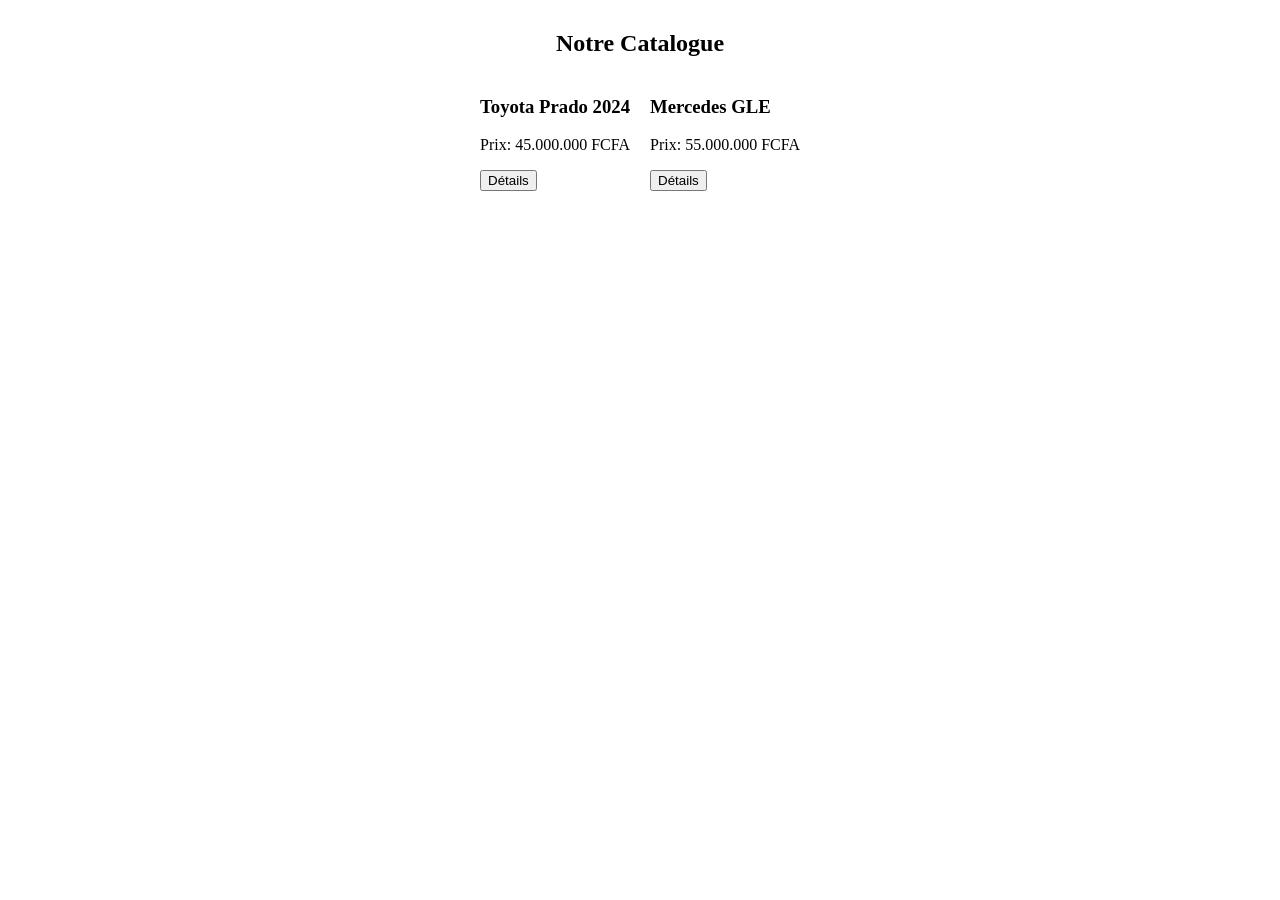
==== boutique.html @ b4d0bb3d "Ajout de accueil et de la boutique" ====
<!DOCTYPE html>
<html lang="fr">
<head>
    <meta charset="UTF-8">
    <title>Boutique - ZEN AUTO</title>
    <link rel="stylesheet" href="style.css">
</head>
<body>
    <h2 style="text-align:center; margin-top:30px;">Notre Catalogue</h2>
    <div class="shop-container" style="display:flex; justify-content:center; gap:20px; flex-wrap:wrap;">
        <div class="card">
            <h3>Toyota Prado 2024</h3>
            <p>Prix: 45.000.000 FCFA</p>
            <button class="btn-main">Détails</button>
        </div>
        <div class="card">
            <h3>Mercedes GLE</h3>
            <p>Prix: 55.000.000 FCFA</p>
            <button class="btn-main">Détails</button>
        </div>
    </div>
</body>
</html>
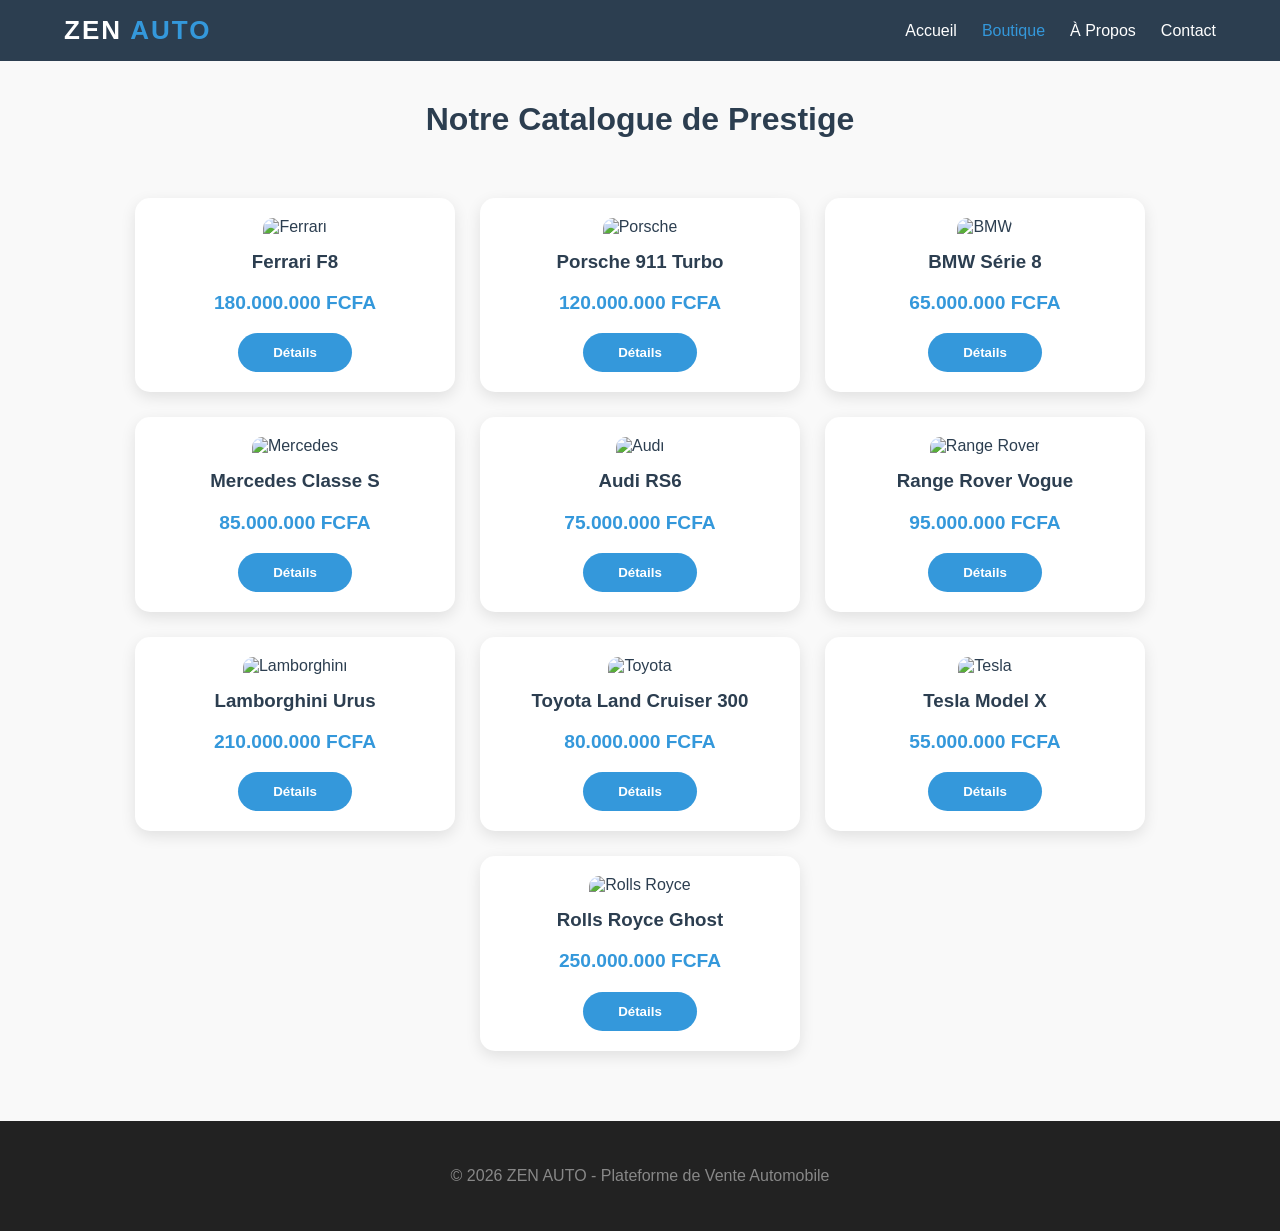
==== commit 98472f13: "mise a jour de la boutique" ====
--- a/boutique.html
+++ b/boutique.html
@@ -2,22 +2,103 @@
 <html lang="fr">
 <head>
     <meta charset="UTF-8">
+    <meta name="viewport" content="width=device-width, initial-scale=1.0">
     <title>Boutique - ZEN AUTO</title>
     <link rel="stylesheet" href="style.css">
 </head>
 <body>
-    <h2 style="text-align:center; margin-top:30px;">Notre Catalogue</h2>
-    <div class="shop-container" style="display:flex; justify-content:center; gap:20px; flex-wrap:wrap;">
-        <div class="card">
-            <h3>Toyota Prado 2024</h3>
-            <p>Prix: 45.000.000 FCFA</p>
-            <button class="btn-main">Détails</button>
+    <header>
+        <div class="logo">ZEN <span>AUTO</span></div>
+        <nav>
+            <ul>
+                <li><a href="index.html">Accueil</a></li>
+                <li><a href="boutique.html" class="active">Boutique</a></li>
+                <li><a href="a-propos.html">À Propos</a></li>
+                <li><a href="contact.html">Contact</a></li>
+            </ul>
+        </nav>
+    </header>
+
+    <main>
+        <h1 style="text-align:center; margin: 40px 0; color: #2c3e50;">Notre Catalogue de Prestige</h1>
+        
+        <div class="shop-container" style="display: flex; flex-wrap: wrap; justify-content: center; gap: 25px; padding: 20px;">
+            
+            <div class="card">
+                <img src="https://images.unsplash.com/photo-1583121274602-3e2820c69888?auto=format&fit=crop&w=300&q=80" alt="Ferrari" style="width:100%; border-radius: 10px 10px 0 0;">
+                <h3>Ferrari F8</h3>
+                <p class="prix">180.000.000 FCFA</p>
+                <button class="btn-main">Détails</button>
+            </div>
+
+            <div class="card">
+                <img src="https://images.unsplash.com/photo-1614164185128-e4ec99c436d7?auto=format&fit=crop&w=300&q=80" alt="Porsche" style="width:100%; border-radius: 10px 10px 0 0;">
+                <h3>Porsche 911 Turbo</h3>
+                <p class="prix">120.000.000 FCFA</p>
+                <button class="btn-main">Détails</button>
+            </div>
+
+            <div class="card">
+                <img src="https://images.unsplash.com/photo-1555215695-3004980ad54e?auto=format&fit=crop&w=300&q=80" alt="BMW" style="width:100%; border-radius: 10px 10px 0 0;">
+                <h3>BMW Série 8</h3>
+                <p class="prix">65.000.000 FCFA</p>
+                <button class="btn-main">Détails</button>
+            </div>
+
+            <div class="card">
+                <img src="https://images.unsplash.com/photo-1617531653332-bd46c24f2068?auto=format&fit=crop&w=300&q=80" alt="Mercedes" style="width:100%; border-radius: 10px 10px 0 0;">
+                <h3>Mercedes Classe S</h3>
+                <p class="prix">85.000.000 FCFA</p>
+                <button class="btn-main">Détails</button>
+            </div>
+
+            <div class="card">
+                <img src="https://images.unsplash.com/photo-1544636331-e26879cd4d9b?auto=format&fit=crop&w=300&q=80" alt="Audi" style="width:100%; border-radius: 10px 10px 0 0;">
+                <h3>Audi RS6</h3>
+                <p class="prix">75.000.000 FCFA</p>
+                <button class="btn-main">Détails</button>
+            </div>
+
+            <div class="card">
+                <img src="https://images.unsplash.com/photo-1621135802920-133df287f89c?auto=format&fit=crop&w=300&q=80" alt="Range Rover" style="width:100%; border-radius: 10px 10px 0 0;">
+                <h3>Range Rover Vogue</h3>
+                <p class="prix">95.000.000 FCFA</p>
+                <button class="btn-main">Détails</button>
+            </div>
+
+            <div class="card">
+                <img src="https://images.unsplash.com/photo-1503376780353-7e6692767b70?auto=format&fit=crop&w=300&q=80" alt="Lamborghini" style="width:100%; border-radius: 10px 10px 0 0;">
+                <h3>Lamborghini Urus</h3>
+                <p class="prix">210.000.000 FCFA</p>
+                <button class="btn-main">Détails</button>
+            </div>
+
+            <div class="card">
+                <img src="https://images.unsplash.com/photo-1563720223185-11003d516905?auto=format&fit=crop&w=300&q=80" alt="Toyota" style="width:100%; border-radius: 10px 10px 0 0;">
+                <h3>Toyota Land Cruiser 300</h3>
+                <p class="prix">80.000.000 FCFA</p>
+                <button class="btn-main">Détails</button>
+            </div>
+
+            <div class="card">
+                <img src="https://images.unsplash.com/photo-1526729837919-397dd396240e?auto=format&fit=crop&w=300&q=80" alt="Tesla" style="width:100%; border-radius: 10px 10px 0 0;">
+                <h3>Tesla Model X</h3>
+                <p class="prix">55.000.000 FCFA</p>
+                <button class="btn-main">Détails</button>
+            </div>
+
+            <div class="card">
+                <img src="https://images.unsplash.com/photo-1532974297617-c0f05fe48bff?auto=format&fit=crop&w=300&q=80" alt="Rolls Royce" style="width:100%; border-radius: 10px 10px 0 0;">
+                <h3>Rolls Royce Ghost</h3>
+                <p class="prix">250.000.000 FCFA</p>
+                <button class="btn-main">Détails</button>
+            </div>
+
         </div>
-        <div class="card">
-            <h3>Mercedes GLE</h3>
-            <p>Prix: 55.000.000 FCFA</p>
-            <button class="btn-main">Détails</button>
-        </div>
-    </div>
+    </main>
+
+    <footer>
+        <p>&copy; 2026 ZEN AUTO - Plateforme de Vente Automobile</p>
+    </footer>
 </body>
 </html>
--- a/style.css
+++ b/style.css
@@ -0,0 +1,101 @@
+/* Design Global ZEN AUTO */
+:root {
+    --principal: #2c3e50; /* Bleu Nuit Professionnel */
+    --accent: #3498db;    /* Bleu Zen */
+    --fond: #f9f9f9;
+    --blanc: #ffffff;
+    --ombre: rgba(0, 0, 0, 0.1);
+}
+
+body {
+    margin: 0;
+    padding: 0;
+    font-family: 'Segoe UI', Arial, sans-serif;
+    background-color: var(--fond);
+    color: var(--principal);
+}
+
+/* Barre de Navigation */
+header {
+    background: var(--principal);
+    color: var(--blanc);
+    padding: 15px 5%;
+    display: flex;
+    justify-content: space-between;
+    align-items: center;
+    position: sticky;
+    top: 0;
+    z-index: 1000;
+}
+
+.logo { font-size: 26px; font-weight: bold; letter-spacing: 2px; }
+.logo span { color: var(--accent); }
+
+nav ul { list-style: none; display: flex; margin: 0; }
+nav ul li { margin-left: 25px; }
+nav ul li a { color: white; text-decoration: none; font-weight: 500; transition: 0.3s; }
+nav ul li a:hover, nav ul li a.active { color: var(--accent); }
+
+/* Section Hero (Accueil) */
+.hero {
+    height: 70vh;
+    background: linear-gradient(rgba(0,0,0,0.6), rgba(0,0,0,0.6)), url('https://images.unsplash.com/photo-1492144534655-ae79c964c9d7?auto=format&fit=crop&w=1500&q=80');
+    background-size: cover;
+    background-position: center;
+    display: flex;
+    flex-direction: column;
+    justify-content: center;
+    align-items: center;
+    color: white;
+    text-align: center;
+}
+
+.hero h1 { font-size: 3.5rem; margin-bottom: 10px; }
+
+/* Boutons */
+.btn-main {
+    display: inline-block;
+    padding: 12px 35px;
+    background: var(--accent);
+    color: white;
+    text-decoration: none;
+    border-radius: 50px;
+    font-weight: bold;
+    transition: 0.3s;
+    border: none;
+}
+
+.btn-main:hover {
+    background: #2980b9;
+    transform: translateY(-3px);
+}
+
+/* Cartes Boutique */
+.shop-container {
+    padding: 50px 5%;
+    display: flex;
+    flex-wrap: wrap;
+    justify-content: center;
+    gap: 30px;
+}
+
+.card {
+    background: white;
+    padding: 20px;
+    border-radius: 15px;
+    box-shadow: 0 5px 15px var(--ombre);
+    width: 280px;
+    text-align: center;
+}
+
+.card h3 { margin: 15px 0; }
+.card .prix { color: var(--accent); font-weight: bold; font-size: 1.2rem; }
+
+/* Footer */
+footer {
+    background: #222;
+    color: #888;
+    text-align: center;
+    padding: 30px;
+    margin-top: 50px;
+}
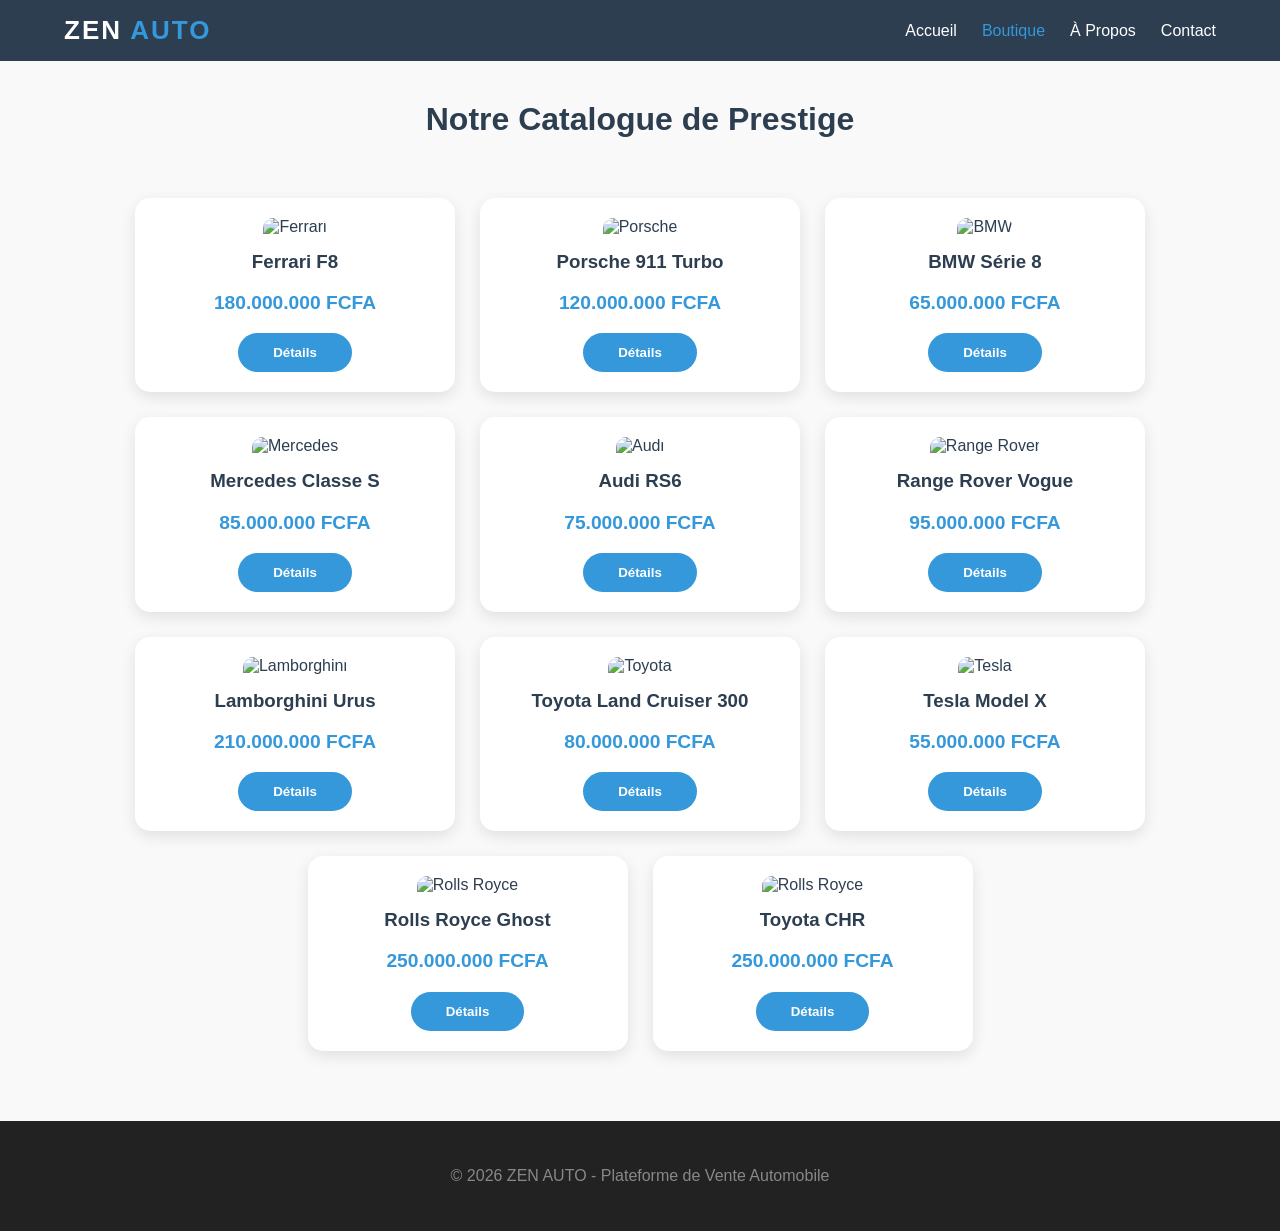
==== commit 105f0877: "ajout de la CHR" ====
--- a/boutique.html
+++ b/boutique.html
@@ -94,6 +94,13 @@
                 <button class="btn-main">Détails</button>
             </div>
 
+            <div class="card">
+                <img src="https://images.caradisiac.com/logos/5/9/6/8/285968/S8-la-fiabilite-du-toyota-c-hr-fait-elle-honneur-a-la-reputation-de-la-marque-212552.jpg" alt="Rolls Royce" style="width:100%; border-radius: 10px 10px 0 0;">
+                <h3>Toyota CHR</h3>
+                <p class="prix">250.000.000 FCFA</p>
+                <button class="btn-main">Détails</button>
+            </div>
+
         </div>
     </main>
 
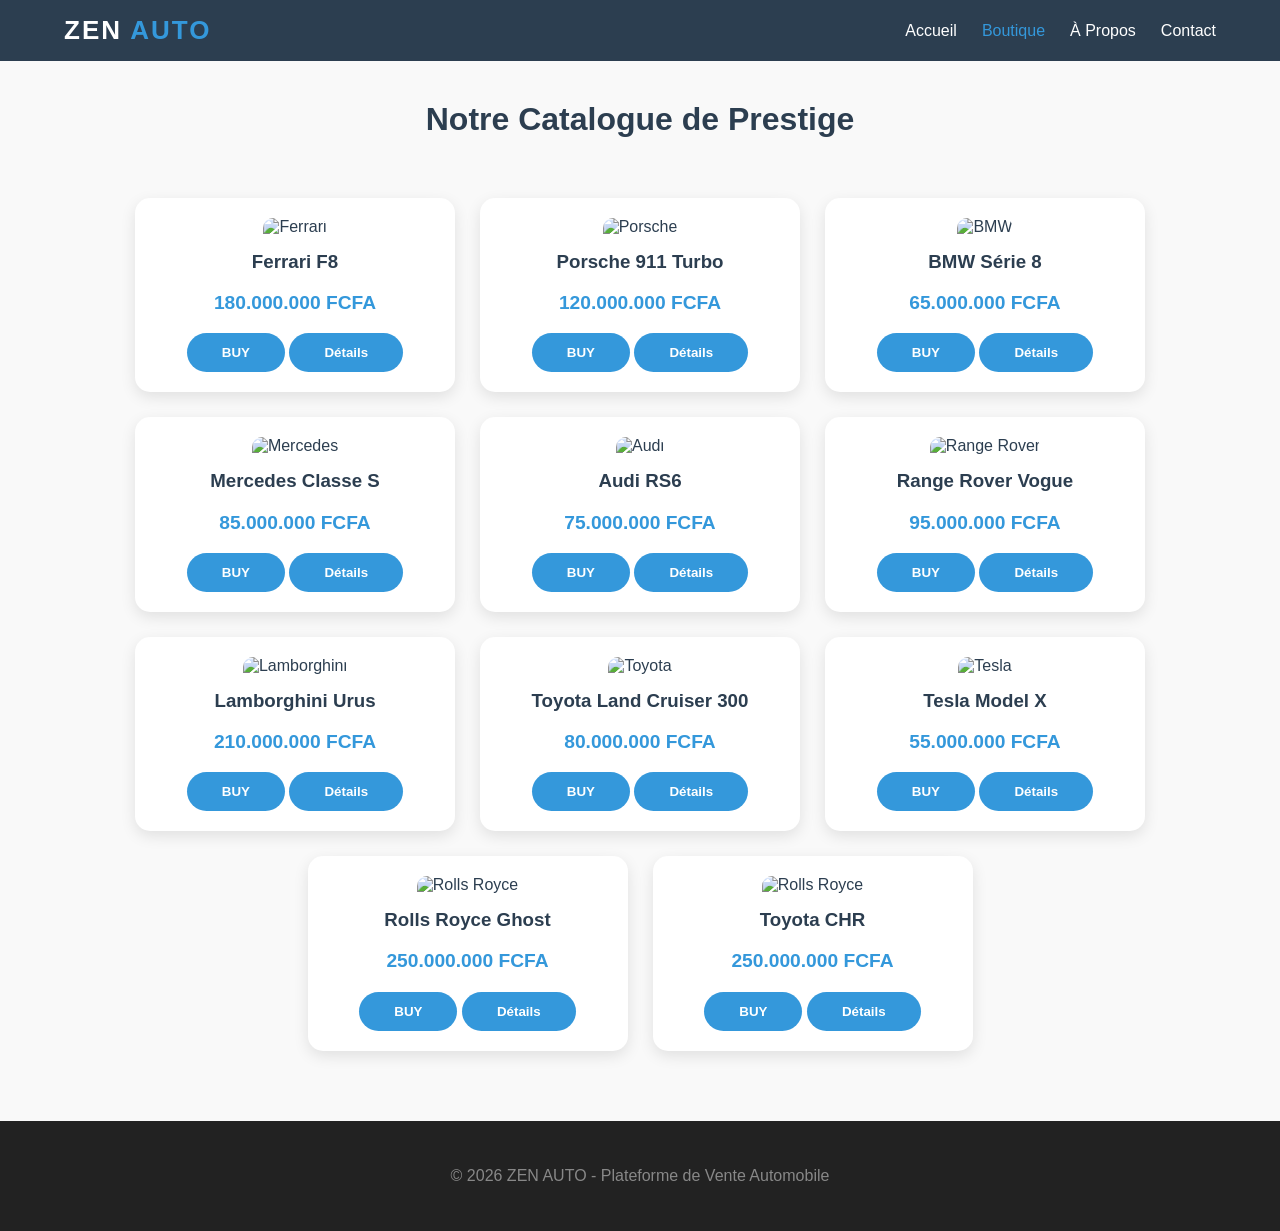
==== commit 6e5aecf5: "mise a jour des boutons dachats" ====
--- a/boutique.html
+++ b/boutique.html
@@ -28,6 +28,7 @@
                 <img src="https://images.unsplash.com/photo-1583121274602-3e2820c69888?auto=format&fit=crop&w=300&q=80" alt="Ferrari" style="width:100%; border-radius: 10px 10px 0 0;">
                 <h3>Ferrari F8</h3>
                 <p class="prix">180.000.000 FCFA</p>
+                <button class="btn-main">BUY</button>
                 <button class="btn-main">Détails</button>
             </div>
 
@@ -35,6 +36,7 @@
                 <img src="https://images.unsplash.com/photo-1614164185128-e4ec99c436d7?auto=format&fit=crop&w=300&q=80" alt="Porsche" style="width:100%; border-radius: 10px 10px 0 0;">
                 <h3>Porsche 911 Turbo</h3>
                 <p class="prix">120.000.000 FCFA</p>
+                <button class="btn-main">BUY</button>
                 <button class="btn-main">Détails</button>
             </div>
 
@@ -42,6 +44,7 @@
                 <img src="https://images.unsplash.com/photo-1555215695-3004980ad54e?auto=format&fit=crop&w=300&q=80" alt="BMW" style="width:100%; border-radius: 10px 10px 0 0;">
                 <h3>BMW Série 8</h3>
                 <p class="prix">65.000.000 FCFA</p>
+                <button class="btn-main">BUY</button>
                 <button class="btn-main">Détails</button>
             </div>
 
@@ -49,6 +52,7 @@
                 <img src="https://images.unsplash.com/photo-1617531653332-bd46c24f2068?auto=format&fit=crop&w=300&q=80" alt="Mercedes" style="width:100%; border-radius: 10px 10px 0 0;">
                 <h3>Mercedes Classe S</h3>
                 <p class="prix">85.000.000 FCFA</p>
+                <button class="btn-main">BUY</button>
                 <button class="btn-main">Détails</button>
             </div>
 
@@ -56,6 +60,7 @@
                 <img src="https://images.unsplash.com/photo-1544636331-e26879cd4d9b?auto=format&fit=crop&w=300&q=80" alt="Audi" style="width:100%; border-radius: 10px 10px 0 0;">
                 <h3>Audi RS6</h3>
                 <p class="prix">75.000.000 FCFA</p>
+                <button class="btn-main">BUY</button>
                 <button class="btn-main">Détails</button>
             </div>
 
@@ -63,6 +68,7 @@
                 <img src="https://images.unsplash.com/photo-1621135802920-133df287f89c?auto=format&fit=crop&w=300&q=80" alt="Range Rover" style="width:100%; border-radius: 10px 10px 0 0;">
                 <h3>Range Rover Vogue</h3>
                 <p class="prix">95.000.000 FCFA</p>
+                <button class="btn-main">BUY</button>
                 <button class="btn-main">Détails</button>
             </div>
 
@@ -70,20 +76,23 @@
                 <img src="https://images.unsplash.com/photo-1503376780353-7e6692767b70?auto=format&fit=crop&w=300&q=80" alt="Lamborghini" style="width:100%; border-radius: 10px 10px 0 0;">
                 <h3>Lamborghini Urus</h3>
                 <p class="prix">210.000.000 FCFA</p>
+                <button class="btn-main">BUY</button>
                 <button class="btn-main">Détails</button>
             </div>
 
             <div class="card">
-                <img src="https://images.unsplash.com/photo-1563720223185-11003d516905?auto=format&fit=crop&w=300&q=80" alt="Toyota" style="width:100%; border-radius: 10px 10px 0 0;">
+                <img src="https://toyota.cami-cfao.com/media/gamme/modeles/images/bed0ba70a0126614eeebed3ddd21ed5d.png" alt="Toyota" style="width:100%; border-radius: 10px 10px 0 0;">
                 <h3>Toyota Land Cruiser 300</h3>
                 <p class="prix">80.000.000 FCFA</p>
+                <button class="btn-main">BUY</button>
                 <button class="btn-main">Détails</button>
             </div>
 
             <div class="card">
-                <img src="https://images.unsplash.com/photo-1526729837919-397dd396240e?auto=format&fit=crop&w=300&q=80" alt="Tesla" style="width:100%; border-radius: 10px 10px 0 0;">
+                <img src="https://encrypted-tbn0.gstatic.com/images?q=tbn:ANd9GcR3b2TIzKNzCMfRGJIlwOsmP7bpvpoOmlxb6w&s" alt="Tesla" style="width:100%; border-radius: 10px 10px 0 0;">
                 <h3>Tesla Model X</h3>
                 <p class="prix">55.000.000 FCFA</p>
+                <button class="btn-main">BUY</button>
                 <button class="btn-main">Détails</button>
             </div>
 
@@ -91,6 +100,7 @@
                 <img src="https://images.unsplash.com/photo-1532974297617-c0f05fe48bff?auto=format&fit=crop&w=300&q=80" alt="Rolls Royce" style="width:100%; border-radius: 10px 10px 0 0;">
                 <h3>Rolls Royce Ghost</h3>
                 <p class="prix">250.000.000 FCFA</p>
+                <button class="btn-main">BUY</button>
                 <button class="btn-main">Détails</button>
             </div>
 
@@ -98,6 +108,7 @@
                 <img src="https://images.caradisiac.com/logos/5/9/6/8/285968/S8-la-fiabilite-du-toyota-c-hr-fait-elle-honneur-a-la-reputation-de-la-marque-212552.jpg" alt="Rolls Royce" style="width:100%; border-radius: 10px 10px 0 0;">
                 <h3>Toyota CHR</h3>
                 <p class="prix">250.000.000 FCFA</p>
+                <button class="btn-main">BUY</button>
                 <button class="btn-main">Détails</button>
             </div>
 
